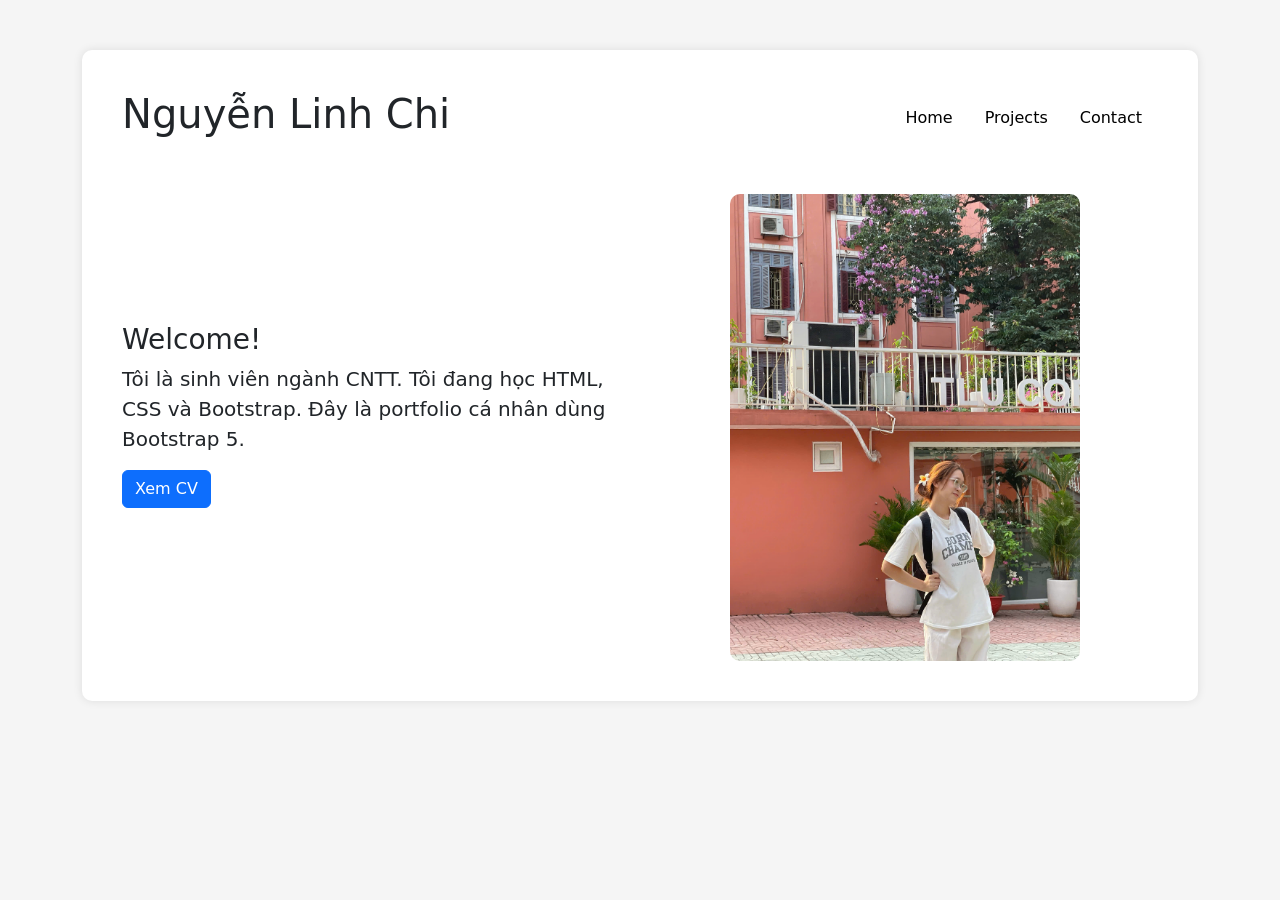
==== projects/portfolio_bootstrap/index.html @ c13d122b "[BOOTSTRAP] Add Bootstrap CDN and initial setup" ====
<!DOCTYPE html>
<html lang="vi">
<head>
    <meta charset="UTF-8">
    <meta name="viewport" content="width=device-width, initial-scale=1.0">

    <!-- Bootstrap CDN -->
    <link href="https://cdn.jsdelivr.net/npm/bootstrap@5.3.7/dist/css/bootstrap.min.css" rel="stylesheet">

    <title>My Portfolio</title>

    <style>
        body{
            background-color:#f5f5f5;
        }

        .portfolio-box{
            background:white;
            border-radius:10px;
            padding:40px;
            margin-top:50px;
            box-shadow:0 0 10px rgba(0,0,0,0.1);
        }

        .profile-img{
            width:100%;
            max-width:350px;
            border-radius:10px;
        }

        .nav-link{
            color:black;
        }

        .nav-link:hover{
            color:#0d6efd;
        }
    </style>
</head>

<body>

<div class="container">

    <div class="portfolio-box">

        <!-- Header -->
        <div class="row align-items-center mb-5">

            <div class="col-md-6">
                <h1 class="display-6">
                    Nguyễn Linh Chi
                </h1>
            </div>

            <div class="col-md-6">
                <ul class="nav justify-content-md-end">
                    <li class="nav-item">
                        <a class="nav-link active" href="#">
                            Home
                        </a>
                    </li>

                    <li class="nav-item">
                        <a class="nav-link" href="#">
                            Projects
                        </a>
                    </li>

                    <li class="nav-item">
                        <a class="nav-link" href="#">
                            Contact
                        </a>
                    </li>
                </ul>
            </div>

        </div>

        <!-- Content -->
        <div class="row align-items-center">

            <div class="col-lg-6 mb-4">

                <h3>Welcome!</h3>

                <p class="lead">
                    Tôi là sinh viên ngành CNTT.
                    Tôi đang học HTML, CSS và Bootstrap.
                    Đây là portfolio cá nhân dùng Bootstrap 5.
                </p>

                <button class="btn btn-primary">
                    Xem CV
                </button>

            </div>

            <div class="col-lg-6 text-center">

                <img
                src="images/avatar2.jpg"
                class="profile-img"
                alt="Ảnh cá nhân">

            </div>

        </div>

    </div>

</div>

<script src="https://cdn.jsdelivr.net/npm/bootstrap@5.3.7/dist/js/bootstrap.bundle.min.js"></script>

</body>
</html>
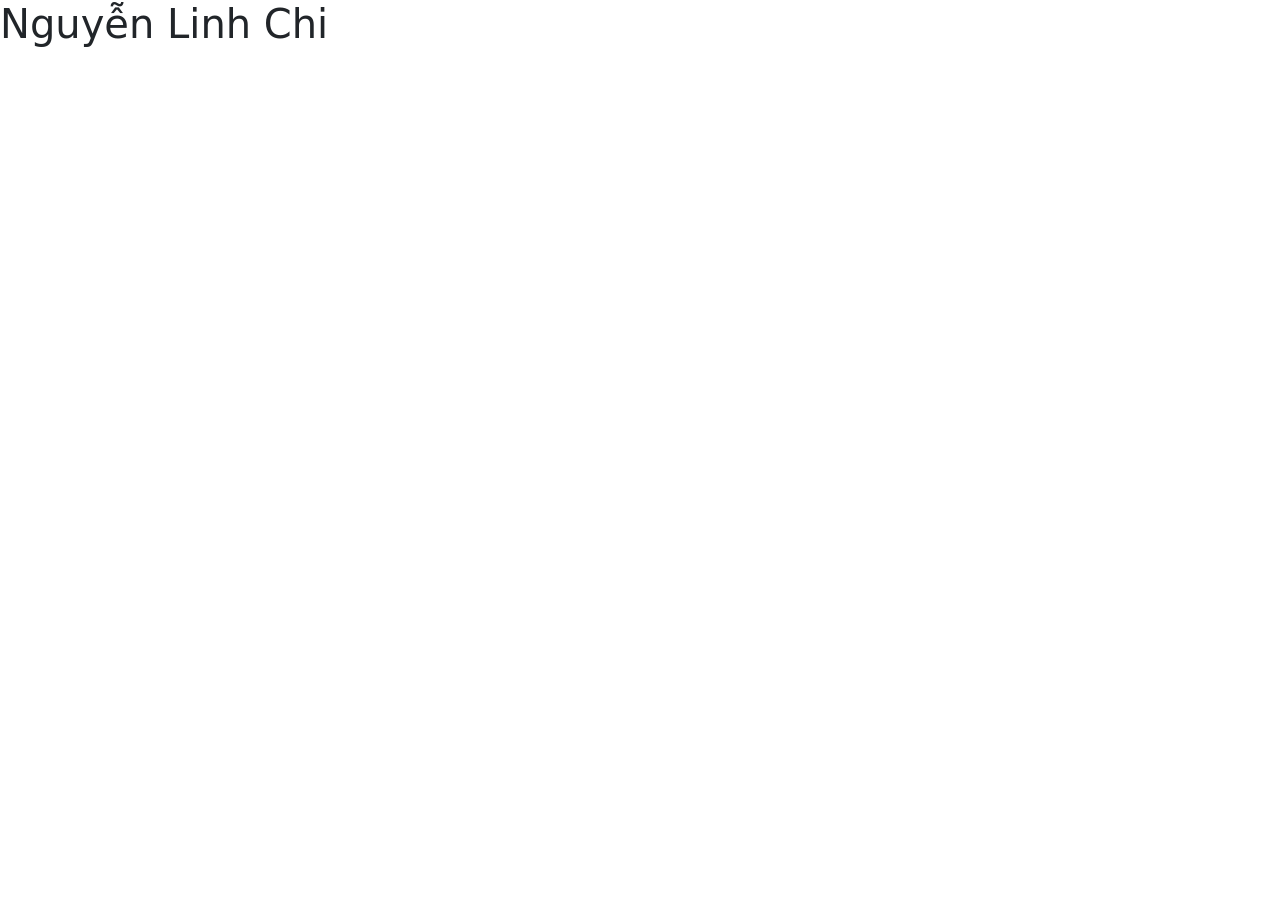
==== commit f6dd504b: "[BOOTSTRAP] Add Bootstrap CDN and initial setup" ====
--- a/projects/portfolio_bootstrap/index.html
+++ b/projects/portfolio_bootstrap/index.html
@@ -4,114 +4,18 @@
     <meta charset="UTF-8">
     <meta name="viewport" content="width=device-width, initial-scale=1.0">
 
-    <!-- Bootstrap CDN -->
+    <!-- Bootstrap CSS -->
     <link href="https://cdn.jsdelivr.net/npm/bootstrap@5.3.7/dist/css/bootstrap.min.css" rel="stylesheet">
 
-    <title>My Portfolio</title>
-
-    <style>
-        body{
-            background-color:#f5f5f5;
-        }
-
-        .portfolio-box{
-            background:white;
-            border-radius:10px;
-            padding:40px;
-            margin-top:50px;
-            box-shadow:0 0 10px rgba(0,0,0,0.1);
-        }
-
-        .profile-img{
-            width:100%;
-            max-width:350px;
-            border-radius:10px;
-        }
-
-        .nav-link{
-            color:black;
-        }
-
-        .nav-link:hover{
-            color:#0d6efd;
-        }
-    </style>
+    <title>Portfolio</title>
 </head>
 
 <body>
 
-<div class="container">
+    <h1>Nguyễn Linh Chi</h1>
 
-    <div class="portfolio-box">
-
-        <!-- Header -->
-        <div class="row align-items-center mb-5">
-
-            <div class="col-md-6">
-                <h1 class="display-6">
-                    Nguyễn Linh Chi
-                </h1>
-            </div>
-
-            <div class="col-md-6">
-                <ul class="nav justify-content-md-end">
-                    <li class="nav-item">
-                        <a class="nav-link active" href="#">
-                            Home
-                        </a>
-                    </li>
-
-                    <li class="nav-item">
-                        <a class="nav-link" href="#">
-                            Projects
-                        </a>
-                    </li>
-
-                    <li class="nav-item">
-                        <a class="nav-link" href="#">
-                            Contact
-                        </a>
-                    </li>
-                </ul>
-            </div>
-
-        </div>
-
-        <!-- Content -->
-        <div class="row align-items-center">
-
-            <div class="col-lg-6 mb-4">
-
-                <h3>Welcome!</h3>
-
-                <p class="lead">
-                    Tôi là sinh viên ngành CNTT.
-                    Tôi đang học HTML, CSS và Bootstrap.
-                    Đây là portfolio cá nhân dùng Bootstrap 5.
-                </p>
-
-                <button class="btn btn-primary">
-                    Xem CV
-                </button>
-
-            </div>
-
-            <div class="col-lg-6 text-center">
-
-                <img
-                src="images/avatar2.jpg"
-                class="profile-img"
-                alt="Ảnh cá nhân">
-
-            </div>
-
-        </div>
-
-    </div>
-
-</div>
-
-<script src="https://cdn.jsdelivr.net/npm/bootstrap@5.3.7/dist/js/bootstrap.bundle.min.js"></script>
+    <!-- Bootstrap JS -->
+    <script src="https://cdn.jsdelivr.net/npm/bootstrap@5.3.7/dist/js/bootstrap.bundle.min.js"></script>
 
 </body>
 </html>
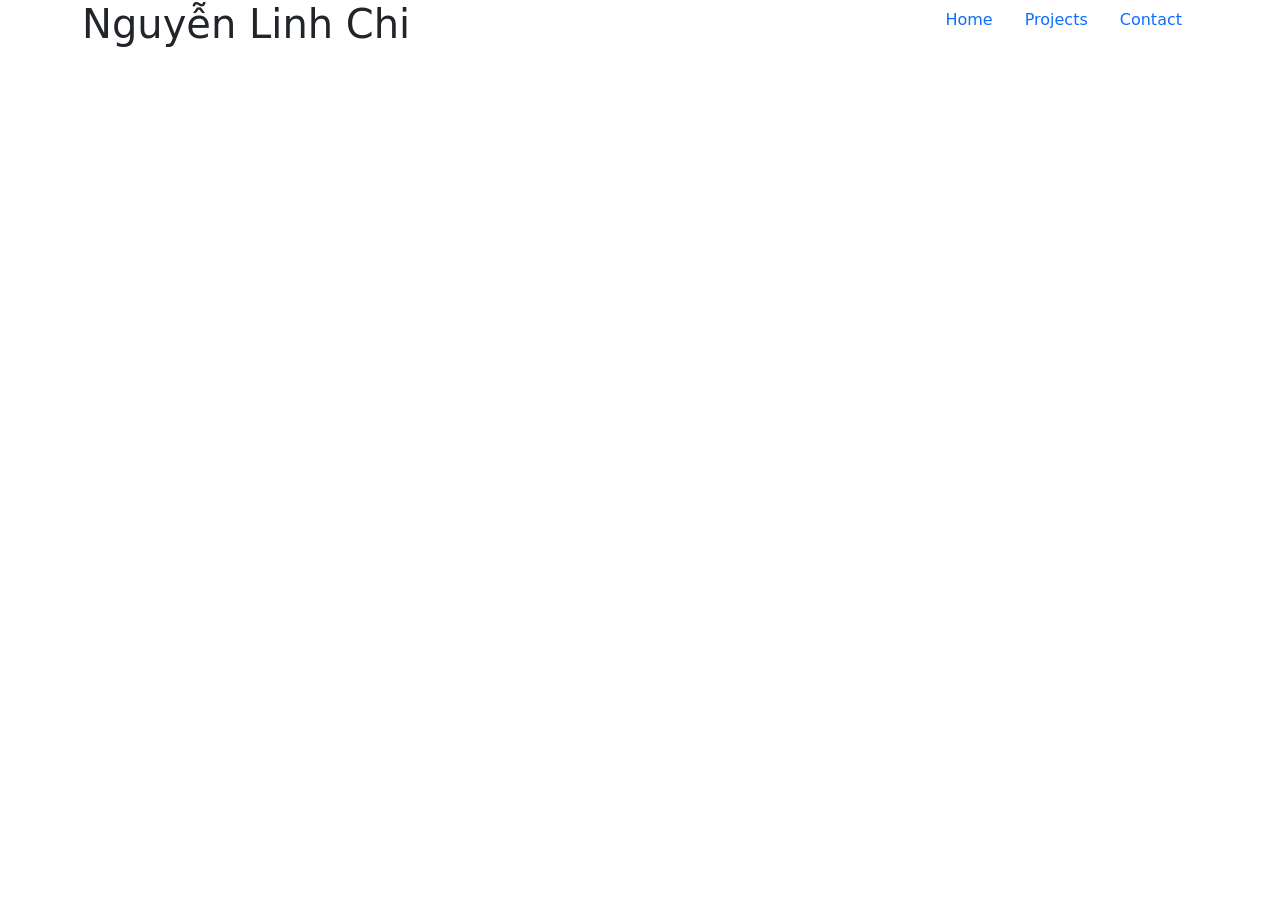
==== commit 0b543895: "[REFACTOR] Convert grid to Bootstrap columns" ====
--- a/projects/portfolio_bootstrap/index.html
+++ b/projects/portfolio_bootstrap/index.html
@@ -12,7 +12,33 @@
 
 <body>
 
-    <h1>Nguyễn Linh Chi</h1>
+    <div class="container">
+
+    <div class="row">
+
+        <div class="col-md-6">
+            <h1>Nguyễn Linh Chi</h1>
+        </div>
+
+        <div class="col-md-6">
+            <ul class="nav justify-content-end">
+                <li class="nav-item">
+                    <a class="nav-link">Home</a>
+                </li>
+
+                <li class="nav-item">
+                    <a class="nav-link">Projects</a>
+                </li>
+
+                <li class="nav-item">
+                    <a class="nav-link">Contact</a>
+                </li>
+            </ul>
+        </div>
+
+    </div>
+
+</div>
 
     <!-- Bootstrap JS -->
     <script src="https://cdn.jsdelivr.net/npm/bootstrap@5.3.7/dist/js/bootstrap.bundle.min.js"></script>
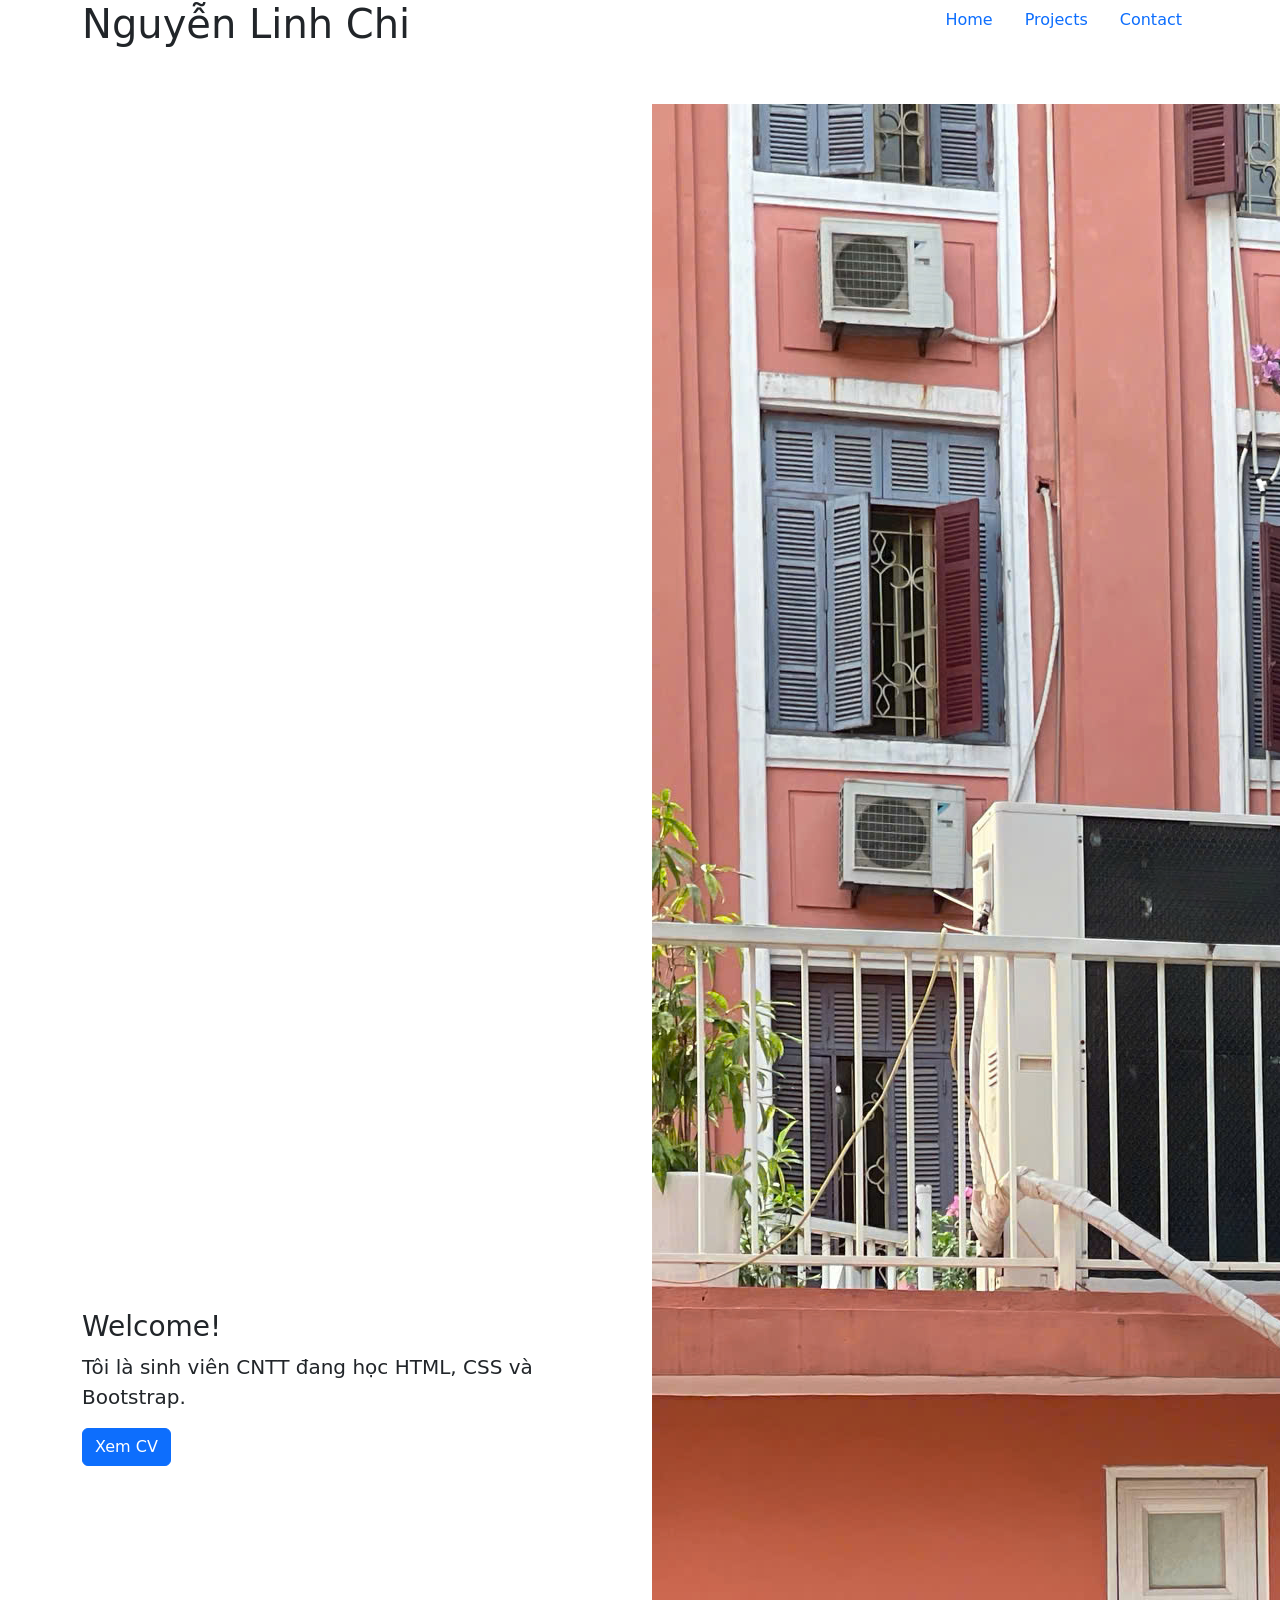
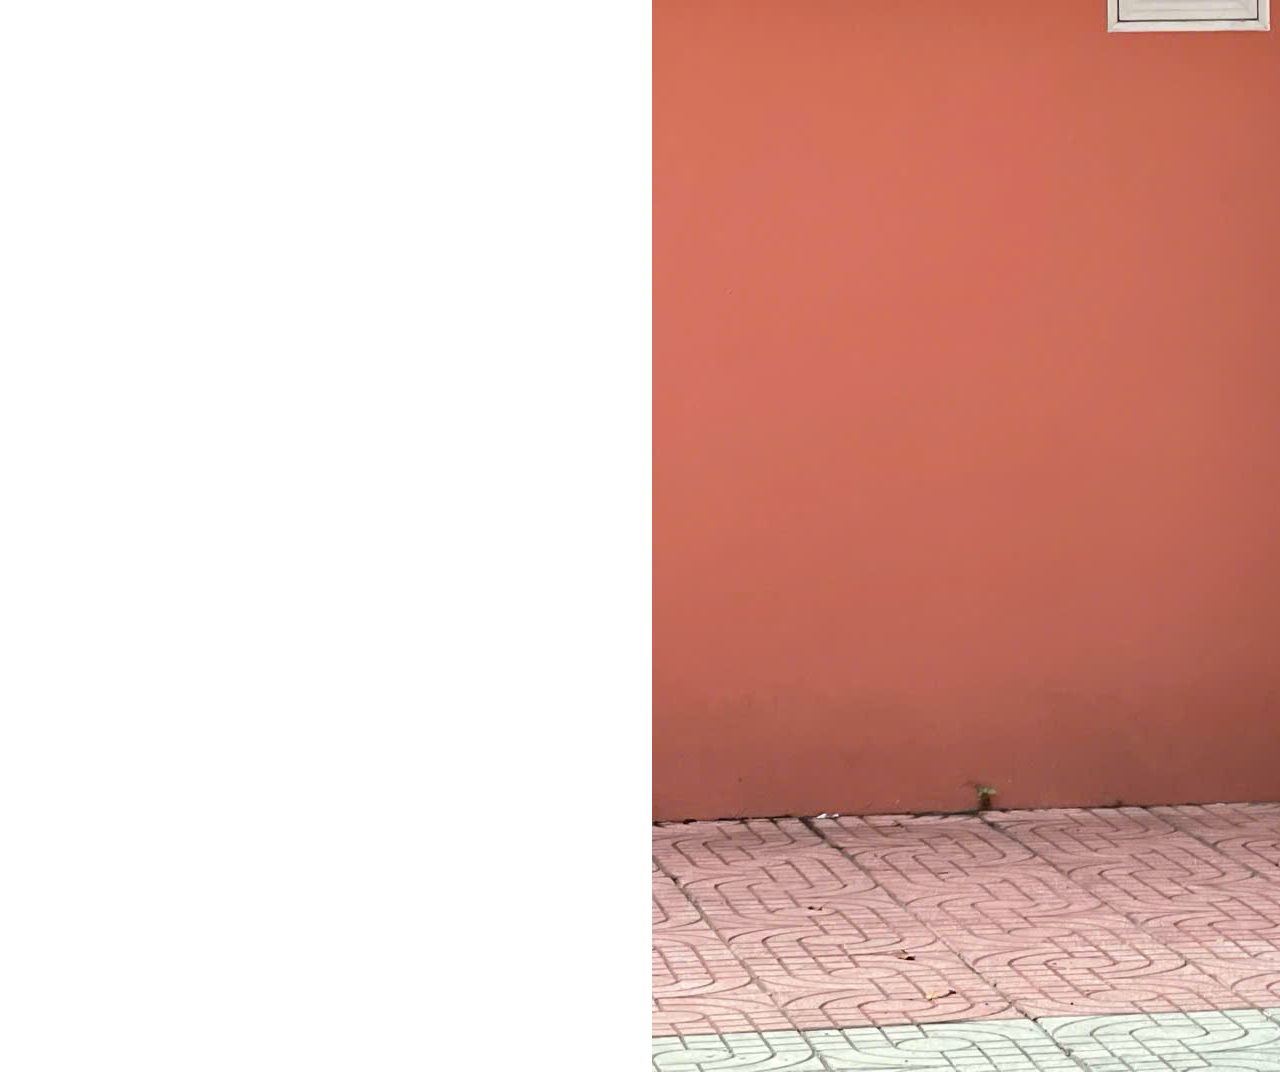
==== commit de1226ff: "[STYLE] Apply Bootstrap typography utilities" ====
--- a/projects/portfolio_bootstrap/index.html
+++ b/projects/portfolio_bootstrap/index.html
@@ -6,14 +6,15 @@
 
     <!-- Bootstrap CSS -->
     <link href="https://cdn.jsdelivr.net/npm/bootstrap@5.3.7/dist/css/bootstrap.min.css" rel="stylesheet">
-
+    <link rel="stylesheet" href="css/custom-theme.css">
     <title>Portfolio</title>
 </head>
 
 <body>
 
-    <div class="container">
+<div class="container portfolio-box">
 
+    <!-- Header -->
     <div class="row">
 
         <div class="col-md-6">
@@ -38,10 +39,34 @@
 
     </div>
 
+    <!-- Nội dung + ảnh -->
+    <div class="row align-items-center mt-5">
+
+        <div class="col-lg-6">
+            <h3>Welcome!</h3>
+
+            <p class="lead">
+                Tôi là sinh viên CNTT đang học HTML,
+                CSS và Bootstrap.
+            </p>
+
+            <button class="btn btn-primary">
+                Xem CV
+            </button>
+        </div>
+
+        <div class="col-lg-6 text-center">
+            <img
+            src="images/avatar2.jpg"
+            class="profile-img"
+            alt="Ảnh cá nhân">
+        </div>
+
+    </div>
+
 </div>
 
-    <!-- Bootstrap JS -->
-    <script src="https://cdn.jsdelivr.net/npm/bootstrap@5.3.7/dist/js/bootstrap.bundle.min.js"></script>
+<script src="https://cdn.jsdelivr.net/npm/bootstrap@5.3.7/dist/js/bootstrap.bundle.min.js"></script>
 
 </body>
 </html>
